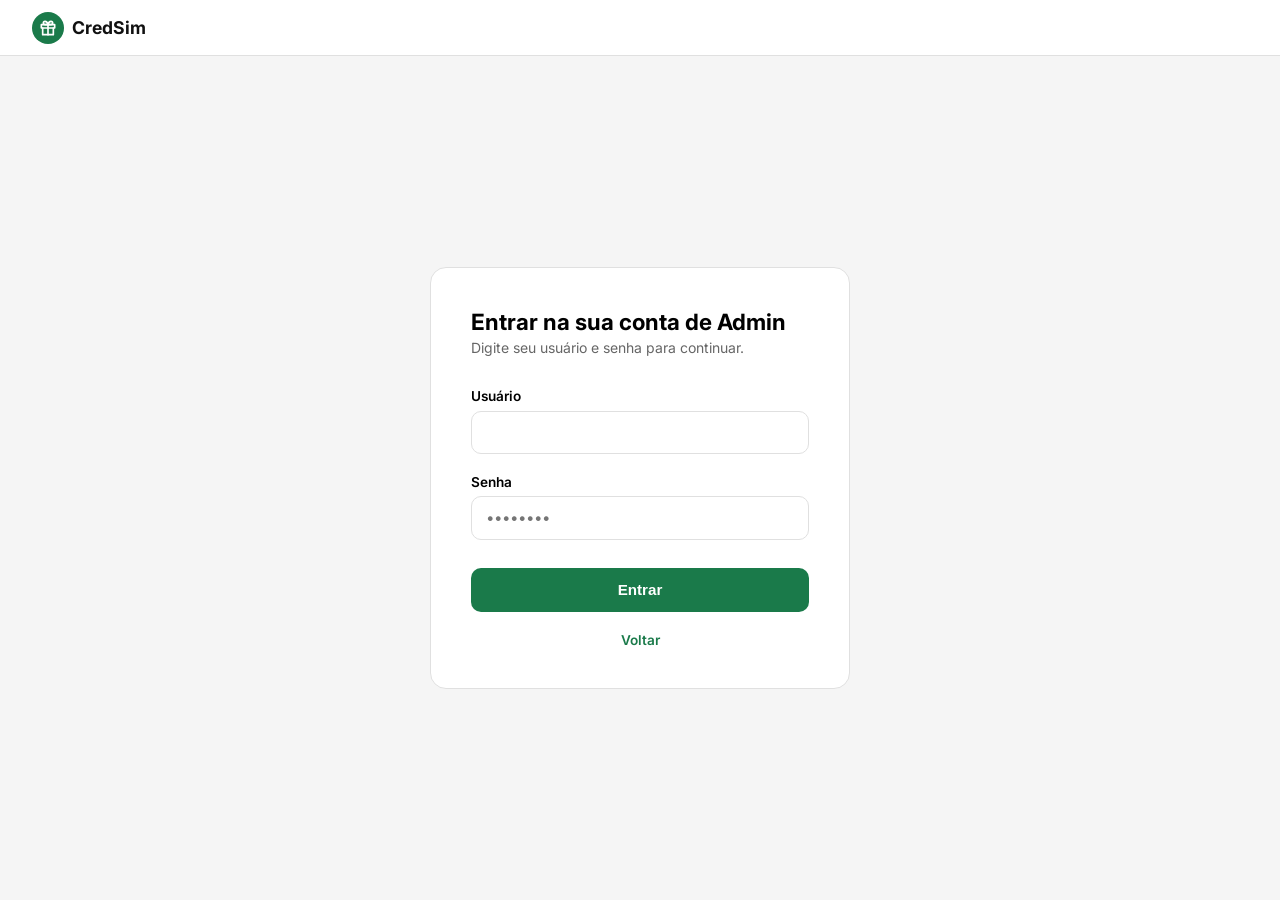
==== front/admin.html @ a166052e "Página de Admin e Pequenos Ajustes" ====
<!DOCTYPE html>
<html lang="pt-BR">
<head>
  <meta charset="UTF-8" />
  <meta name="viewport" content="width=device-width, initial-scale=1.0"/>
  <title>CredSim – Entrar</title>
  <link href="https://fonts.googleapis.com/css2?family=Inter:wght@400;500;600;700&display=swap" rel="stylesheet"/>
  <style>
    *, *::before, *::after { box-sizing: border-box; margin: 0; padding: 0; }

    :root {
      --green:      #1a7a4a;
      --green-light:#e8f5ee;
      --dark:       #1a1f1e;
      --border:     #e0e0e0;
      --text-dark:  #111;
      --text-muted: #666;
      --white:      #fff;
    }

    body {
      font-family: 'Inter', sans-serif;
      background: #f5f5f5;
      min-height: 100vh;
      display: flex;
      flex-direction: column;
    }

    nav {
      background: var(--white);
      border-bottom: 1px solid var(--border);
      padding: 0 2rem;
      height: 56px;
      display: flex;
      align-items: center;
    }
    .nav-logo {
      display: flex;
      align-items: center;
      gap: 0.5rem;
      font-weight: 700;
      font-size: 1.1rem;
      color: var(--text-dark);
      text-decoration: none;
    }
    .nav-logo-icon {
      width: 32px; height: 32px;
      background: var(--green);
      border-radius: 50%;
      display: flex; align-items: center; justify-content: center;
    }
    .nav-logo-icon svg { stroke: white; }

    .page {
      flex: 1;
      display: flex;
      align-items: center;
      justify-content: center;
      padding: 2rem;
    }

    .card {
      background: var(--white);
      border-radius: 16px;
      border: 1px solid var(--border);
      padding: 2.5rem;
      width: 100%;
      max-width: 420px;
    }

    .card-title {
      font-size: 1.4rem;
      font-weight: 700;
      margin-bottom: 0.25rem;
    }
    .card-sub {
      color: var(--text-muted);
      font-size: 0.875rem;
      margin-bottom: 2rem;
    }

    .campo { margin-bottom: 1.25rem; }
    .label {
      font-size: 0.85rem;
      font-weight: 600;
      margin-bottom: 0.4rem;
      display: block;
    }
    .input {
      width: 100%;
      border: 1.5px solid var(--border);
      border-radius: 10px;
      padding: 0.7rem 0.9rem;
      font-size: 0.95rem;
      font-family: inherit;
      color: var(--text-dark);
      outline: none;
      transition: border-color 0.15s;
    }
    .input:focus { border-color: var(--green); }

    .btn-entrar {
      width: 100%;
      background: var(--green);
      color: white;
      border: none;
      border-radius: 10px;
      padding: 0.85rem;
      font-size: 0.95rem;
      font-weight: 600;
      cursor: pointer;
      transition: background 0.15s;
      margin-top: 0.5rem;
    }
    .btn-entrar:hover { background: #155c38; }

    .erro {
      background: #fee2e2;
      color: #b91c1c;
      border-radius: 8px;
      padding: 0.65rem 0.9rem;
      font-size: 0.85rem;
      margin-bottom: 1rem;
      display: none;
    }

    .cadastro {
      text-align: center;
      margin-top: 1.25rem;
      font-size: 0.85rem;
      color: var(--text-muted);
    }
    .cadastro a {
      color: var(--green);
      font-weight: 600;
      text-decoration: none;
    }
    .cadastro a:hover { text-decoration: underline; }
  </style>
</head>
<body>
<nav>
  <a href="#" class="nav-logo">
    <div class="nav-logo-icon">
      <svg width="16" height="16" viewBox="0 0 24 24" fill="none" stroke-width="2.5" stroke-linecap="round" stroke-linejoin="round">
        <polyline points="20 12 20 22 4 22 4 12"/><rect x="2" y="7" width="20" height="5"/><line x1="12" y1="22" x2="12" y2="7"/><path d="M12 7H7.5a2.5 2.5 0 010-5C11 2 12 7 12 7z"/><path d="M12 7h4.5a2.5 2.5 0 000-5C13 2 12 7 12 7z"/>
      </svg>
    </div>
    CredSim
  </a>
</nav>

<div class="page">
  <div class="card">
    <div class="card-title">Entrar na sua conta de Admin</div>
    <div class="card-sub">Digite seu usuário e senha para continuar.</div>

    <div class="erro" id="erro">Usuário ou senha inválidos.</div>

    <div class="campo">
      <label class="label" for="user">Usuário</label>
      <input class="input" type="text" id="user">
    </div>

    <div class="campo">
      <label class="label" for="senha">Senha</label>
      <input class="input" type="password" id="senha" placeholder="••••••••" onkeydown="if(event.key==='Enter') login()"/>
    </div>

    <button class="btn-entrar" onclick="login()">Entrar</button>

    <div class="cadastro">
     <a href="index.html">Voltar</a>
    </div>
    
  </div>
</div>

<script>
  const API = 'http://127.0.0.1:5000';

  async function login() {
    const cpf   = document.getElementById('cpf').value.trim();
    const senha = document.getElementById('senha').value.trim();
    const erro  = document.getElementById('erro');
    erro.style.display = 'none';

    if (!cpf || !senha) {
      erro.textContent = 'Preencha todos os campos.';
      erro.style.display = 'block';
      return;
    }

    try {
      const res = await fetch(`${API}/usuarios/login`, {
        method: 'POST',
        headers: { 'Content-Type': 'application/json' },
        body: JSON.stringify({ cpf, senha })
      });
      const data = await res.json();

      if (res.ok) {
        localStorage.setItem('token', data.token);
        localStorage.setItem('nome', data.nome);
        window.location.href = 'dashboard.html';
      } else {
        erro.textContent = data.message || 'CPF ou senha inválidos.';
        erro.style.display = 'block';
      }
    } catch (e) {
      erro.textContent = 'Erro ao conectar com a API.';
      erro.style.display = 'block';
    }
  }
</script>
</body>
</html>
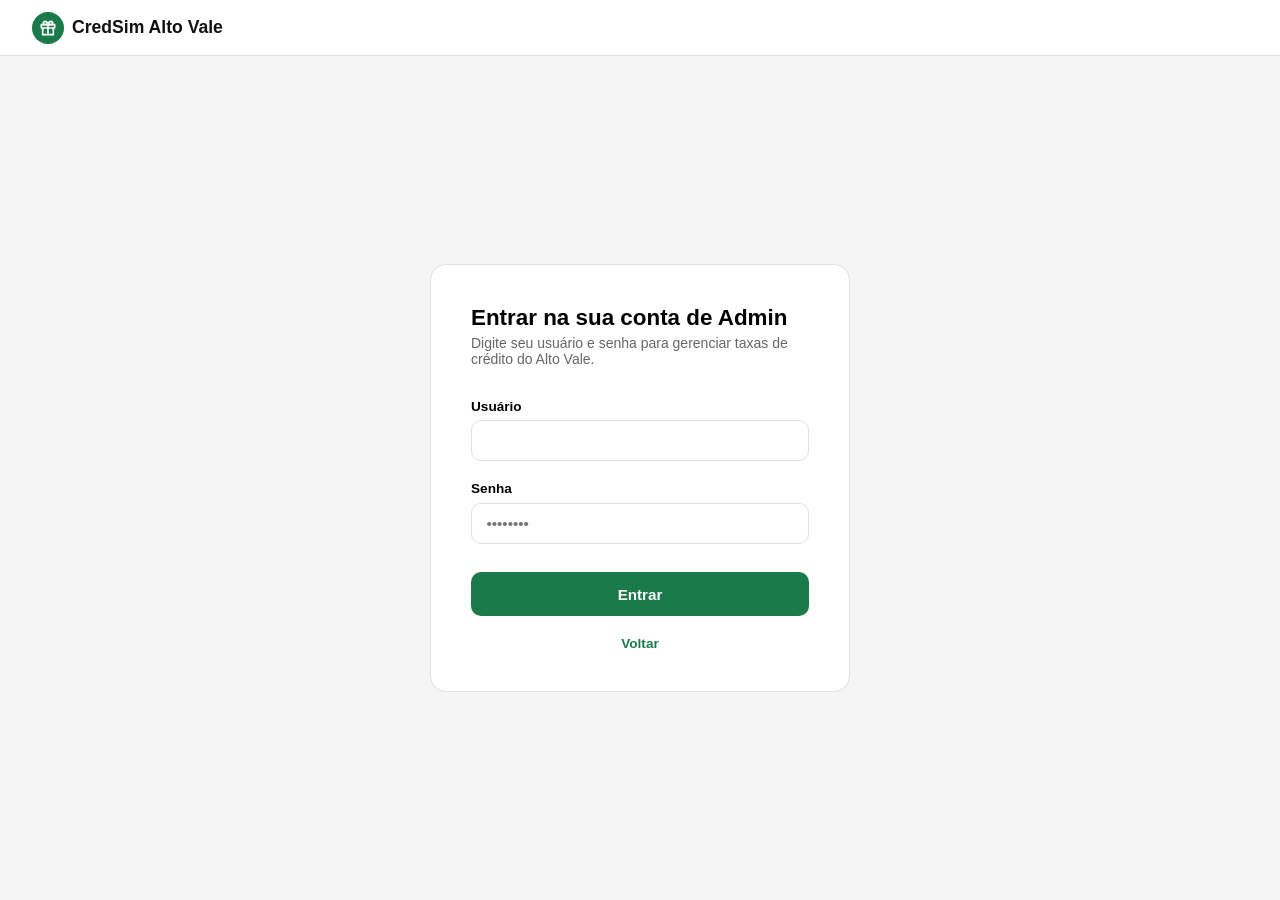
==== commit d68eec5b: "Implementações e Mudanças" ====
--- a/front/admin.html
+++ b/front/admin.html
@@ -3,140 +3,8 @@
 <head>
   <meta charset="UTF-8" />
   <meta name="viewport" content="width=device-width, initial-scale=1.0"/>
-  <title>CredSim – Entrar</title>
-  <link href="https://fonts.googleapis.com/css2?family=Inter:wght@400;500;600;700&display=swap" rel="stylesheet"/>
-  <style>
-    *, *::before, *::after { box-sizing: border-box; margin: 0; padding: 0; }
-
-    :root {
-      --green:      #1a7a4a;
-      --green-light:#e8f5ee;
-      --dark:       #1a1f1e;
-      --border:     #e0e0e0;
-      --text-dark:  #111;
-      --text-muted: #666;
-      --white:      #fff;
-    }
-
-    body {
-      font-family: 'Inter', sans-serif;
-      background: #f5f5f5;
-      min-height: 100vh;
-      display: flex;
-      flex-direction: column;
-    }
-
-    nav {
-      background: var(--white);
-      border-bottom: 1px solid var(--border);
-      padding: 0 2rem;
-      height: 56px;
-      display: flex;
-      align-items: center;
-    }
-    .nav-logo {
-      display: flex;
-      align-items: center;
-      gap: 0.5rem;
-      font-weight: 700;
-      font-size: 1.1rem;
-      color: var(--text-dark);
-      text-decoration: none;
-    }
-    .nav-logo-icon {
-      width: 32px; height: 32px;
-      background: var(--green);
-      border-radius: 50%;
-      display: flex; align-items: center; justify-content: center;
-    }
-    .nav-logo-icon svg { stroke: white; }
-
-    .page {
-      flex: 1;
-      display: flex;
-      align-items: center;
-      justify-content: center;
-      padding: 2rem;
-    }
-
-    .card {
-      background: var(--white);
-      border-radius: 16px;
-      border: 1px solid var(--border);
-      padding: 2.5rem;
-      width: 100%;
-      max-width: 420px;
-    }
-
-    .card-title {
-      font-size: 1.4rem;
-      font-weight: 700;
-      margin-bottom: 0.25rem;
-    }
-    .card-sub {
-      color: var(--text-muted);
-      font-size: 0.875rem;
-      margin-bottom: 2rem;
-    }
-
-    .campo { margin-bottom: 1.25rem; }
-    .label {
-      font-size: 0.85rem;
-      font-weight: 600;
-      margin-bottom: 0.4rem;
-      display: block;
-    }
-    .input {
-      width: 100%;
-      border: 1.5px solid var(--border);
-      border-radius: 10px;
-      padding: 0.7rem 0.9rem;
-      font-size: 0.95rem;
-      font-family: inherit;
-      color: var(--text-dark);
-      outline: none;
-      transition: border-color 0.15s;
-    }
-    .input:focus { border-color: var(--green); }
-
-    .btn-entrar {
-      width: 100%;
-      background: var(--green);
-      color: white;
-      border: none;
-      border-radius: 10px;
-      padding: 0.85rem;
-      font-size: 0.95rem;
-      font-weight: 600;
-      cursor: pointer;
-      transition: background 0.15s;
-      margin-top: 0.5rem;
-    }
-    .btn-entrar:hover { background: #155c38; }
-
-    .erro {
-      background: #fee2e2;
-      color: #b91c1c;
-      border-radius: 8px;
-      padding: 0.65rem 0.9rem;
-      font-size: 0.85rem;
-      margin-bottom: 1rem;
-      display: none;
-    }
-
-    .cadastro {
-      text-align: center;
-      margin-top: 1.25rem;
-      font-size: 0.85rem;
-      color: var(--text-muted);
-    }
-    .cadastro a {
-      color: var(--green);
-      font-weight: 600;
-      text-decoration: none;
-    }
-    .cadastro a:hover { text-decoration: underline; }
-  </style>
+  <title>CredSim Alto Vale – Entrar</title>
+  <link rel="stylesheet" href="css/admin.css" />
 </head>
 <body>
 <nav>
@@ -146,14 +14,14 @@
         <polyline points="20 12 20 22 4 22 4 12"/><rect x="2" y="7" width="20" height="5"/><line x1="12" y1="22" x2="12" y2="7"/><path d="M12 7H7.5a2.5 2.5 0 010-5C11 2 12 7 12 7z"/><path d="M12 7h4.5a2.5 2.5 0 000-5C13 2 12 7 12 7z"/>
       </svg>
     </div>
-    CredSim
+    CredSim Alto Vale
   </a>
 </nav>
 
 <div class="page">
   <div class="card">
     <div class="card-title">Entrar na sua conta de Admin</div>
-    <div class="card-sub">Digite seu usuário e senha para continuar.</div>
+    <div class="card-sub">Digite seu usuário e senha para gerenciar taxas de crédito do Alto Vale.</div>
 
     <div class="erro" id="erro">Usuário ou senha inválidos.</div>
 
--- a/front/css/admin.css
+++ b/front/css/admin.css
@@ -0,0 +1,130 @@
+*, *::before, *::after { box-sizing: border-box; margin: 0; padding: 0; }
+
+:root {
+  --green:      #1a7a4a;
+  --green-light:#e8f5ee;
+  --dark:       #1a1f1e;
+  --border:     #e0e0e0;
+  --text-dark:  #111;
+  --text-muted: #666;
+  --white:      #fff;
+}
+
+body {
+  font-family: 'Inter', sans-serif;
+  background: #f5f5f5;
+  min-height: 100vh;
+  display: flex;
+  flex-direction: column;
+}
+
+nav {
+  background: var(--white);
+  border-bottom: 1px solid var(--border);
+  padding: 0 2rem;
+  height: 56px;
+  display: flex;
+  align-items: center;
+}
+.nav-logo {
+  display: flex;
+  align-items: center;
+  gap: 0.5rem;
+  font-weight: 700;
+  font-size: 1.1rem;
+  color: var(--text-dark);
+  text-decoration: none;
+}
+.nav-logo-icon {
+  width: 32px; height: 32px;
+  background: var(--green);
+  border-radius: 50%;
+  display: flex; align-items: center; justify-content: center;
+}
+.nav-logo-icon svg { stroke: white; }
+
+.page {
+  flex: 1;
+  display: flex;
+  align-items: center;
+  justify-content: center;
+  padding: 2rem;
+}
+
+.card {
+  background: var(--white);
+  border-radius: 16px;
+  border: 1px solid var(--border);
+  padding: 2.5rem;
+  width: 100%;
+  max-width: 420px;
+}
+
+.card-title {
+  font-size: 1.4rem;
+  font-weight: 700;
+  margin-bottom: 0.25rem;
+}
+.card-sub {
+  color: var(--text-muted);
+  font-size: 0.875rem;
+  margin-bottom: 2rem;
+}
+
+.campo { margin-bottom: 1.25rem; }
+.label {
+  font-size: 0.85rem;
+  font-weight: 600;
+  margin-bottom: 0.4rem;
+  display: block;
+}
+.input {
+  width: 100%;
+  border: 1.5px solid var(--border);
+  border-radius: 10px;
+  padding: 0.7rem 0.9rem;
+  font-size: 0.95rem;
+  font-family: inherit;
+  color: var(--text-dark);
+  outline: none;
+  transition: border-color 0.15s;
+}
+.input:focus { border-color: var(--green); }
+
+.btn-entrar {
+  width: 100%;
+  background: var(--green);
+  color: white;
+  border: none;
+  border-radius: 10px;
+  padding: 0.85rem;
+  font-size: 0.95rem;
+  font-weight: 600;
+  cursor: pointer;
+  transition: background 0.15s;
+  margin-top: 0.5rem;
+}
+.btn-entrar:hover { background: #155c38; }
+
+.erro {
+  background: #fee2e2;
+  color: #b91c1c;
+  border-radius: 8px;
+  padding: 0.65rem 0.9rem;
+  font-size: 0.85rem;
+  margin-bottom: 1rem;
+  display: none;
+}
+
+.cadastro {
+  text-align: center;
+  margin-top: 1.25rem;
+  font-size: 0.85rem;
+  color: var(--text-muted);
+}
+.cadastro a {
+  color: var(--green);
+  font-weight: 600;
+  text-decoration: none;
+}
+.cadastro a:hover { text-decoration: underline; }
